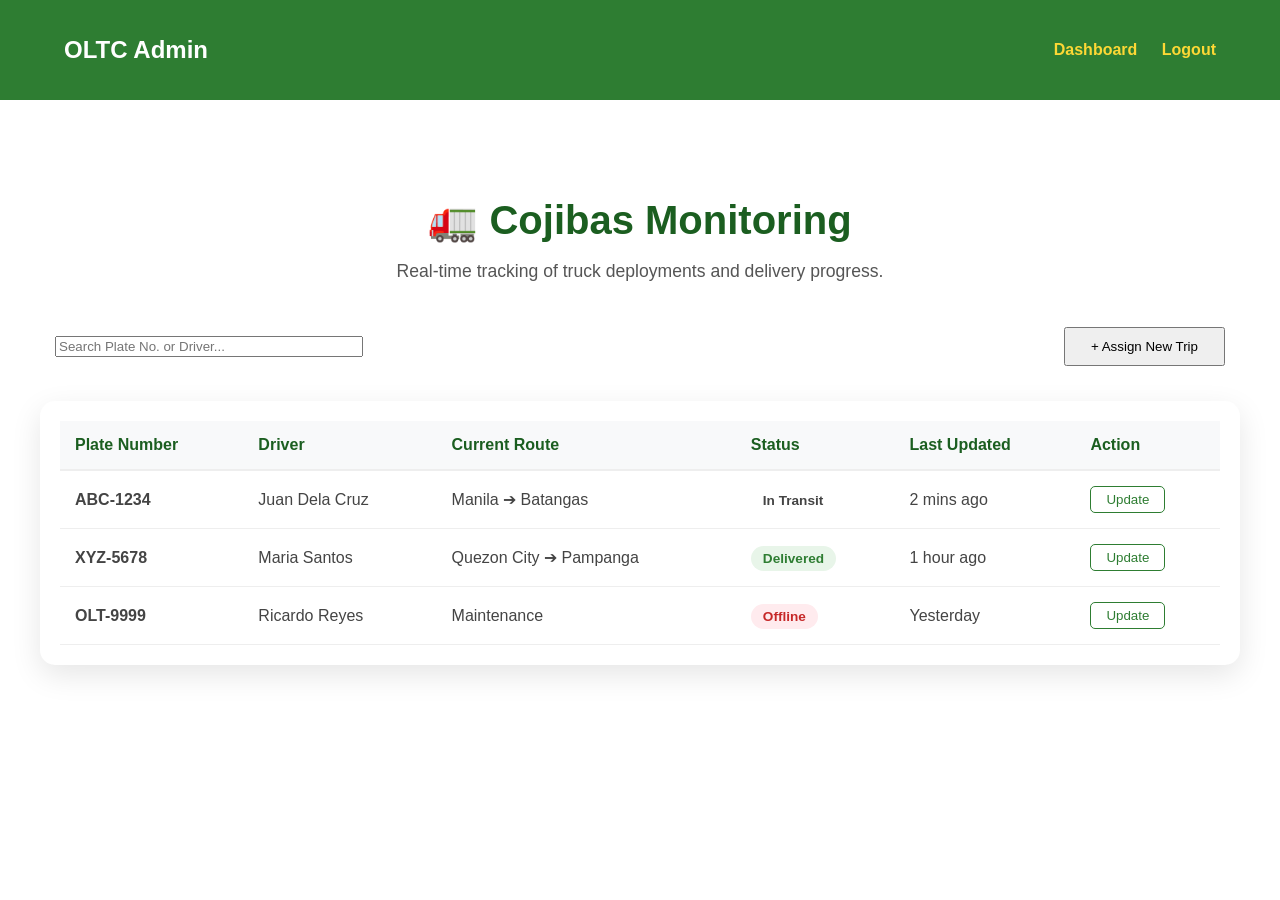
==== cojibas.html @ 3a834963 "Create cojibas.html" ====
<!DOCTYPE html>
<html lang="en">
<head>
    <meta charset="UTF-8">
    <meta name="viewport" content="width=device-width, initial-scale=1.0">
    <title>Cojibas Monitoring - OLTC</title>
    <link rel="stylesheet" href="style.css">
</head>
<body class="dashboard-page">

    <nav class="navbar">
        <h2>OLTC Admin</h2>
        <div>
            <a href="dashboard.html" class="logout" style="margin-right: 20px;">Dashboard</a>
            <a href="login.html" class="logout">Logout</a>
        </div>
    </nav>

    <div class="container" style="max-width: 1200px;">
        <header class="dashboard-header">
            <h1>🚛 Cojibas Monitoring</h1>
            <p>Real-time tracking of truck deployments and delivery progress.</p>
        </header>

        <div class="table-controls">
            <input type="text" id="truckSearch" placeholder="Search Plate No. or Driver..." style="width: 300px; margin-bottom: 0;">
            <button class="btn-login" style="width: auto; padding: 10px 25px;">+ Assign New Trip</button>
        </div>

        <div class="table-container">
            <table class="medical-table">
                <thead>
                    <tr>
                        <th>Plate Number</th>
                        <th>Driver</th>
                        <th>Current Route</th>
                        <th>Status</th>
                        <th>Last Updated</th>
                        <th>Action</th>
                    </tr>
                </thead>
                <tbody>
                    <tr>
                        <td><strong>ABC-1234</strong></td>
                        <td>Juan Dela Cruz</td>
                        <td>Manila ➔ Batangas</td>
                        <td><span class="status-badge blue">In Transit</span></td>
                        <td>2 mins ago</td>
                        <td><button class="edit-btn">Update</button></td>
                    </tr>
                    <tr>
                        <td><strong>XYZ-5678</strong></td>
                        <td>Maria Santos</td>
                        <td>Quezon City ➔ Pampanga</td>
                        <td><span class="status-badge green">Delivered</span></td>
                        <td>1 hour ago</td>
                        <td><button class="edit-btn">Update</button></td>
                    </tr>
                    <tr>
                        <td><strong>OLT-9999</strong></td>
                        <td>Ricardo Reyes</td>
                        <td>Maintenance</td>
                        <td><span class="status-badge red">Offline</span></td>
                        <td>Yesterday</td>
                        <td><button class="edit-btn">Update</button></td>
                    </tr>
                </tbody>
            </table>
        </div>
    </div>
</body>
</html>
---- style.css ----
/* 1. BRAND COLORS & BASE */
:root {
    --oltc-green: #2e7d32;
    --oltc-yellow: #fdd835;
    --oltc-dark: #1b5e20;
    --white: #ffffff;
}

body {
    font-family: 'Segoe UI', Tahoma, Geneva, Verdana, sans-serif;
    margin: 0;
    background-color: #f4f7f6;
}

/* 2. LOGIN PAGE DESIGN */
.login-page {
    background: linear-gradient(135deg, var(--oltc-green) 0%, var(--oltc-yellow) 100%) !important;
    height: 100vh;
    display: flex;
    align-items: center;
    justify-content: center;
}

.login-card {
    background: white;
    padding: 2.5rem;
    border-radius: 15px;
    box-shadow: 0 10px 30px rgba(0,0,0,0.2);
    text-align: center;
    width: 380px;
}

/* Fix for the oversized logo */
.logo {
    display: block !important;
    margin: 0 auto 20px !important;
    width: 120px !important;
    height: 120px !important;
    object-fit: contain !important;
}

/* --- DASHBOARD SPECIFIC STYLES --- */

/* 3. DASHBOARD DESIGN */
.dashboard-page {
    background-color: #ffffff !important; /* Pure white background */
    min-height: 100vh;
    margin: 0;
}

/* Base dashboard container and header styles */
.container {
    max-width: 1000px;
    margin: 50px auto;
    padding: 20px;
    text-align: center;
}

.dashboard-header h1 {
    font-size: 2.5rem;
    color: var(--oltc-dark);
    margin-bottom: 10px;
}

.dashboard-header p {
    color: #555;
    font-size: 1.1rem;
}

/* THE INTERACTIVE MENU GRID */
.menu-grid {
    display: grid;
    grid-template-columns: repeat(auto-fit, minmax(280px, 1fr));
    gap: 30px;
    margin-top: 50px;
}

/* INTERACTIVE MENU CARDS */
.menu-card {
    background: white;
    height: 220px;
    display: flex;
    flex-direction: column;
    align-items: center;
    justify-content: center;
    text-decoration: none;
    border-radius: 20px;
    font-weight: bold;
    font-size: 1.5rem;
    /* Smooth, "springy" animation on hover */
    transition: all 0.4s cubic-bezier(0.175, 0.885, 0.32, 1.275);
    box-shadow: 0 10px 20px rgba(0,0,0,0.05);
    border: 2px solid transparent;
}

/* Card Hover Aesthetic: It lifts and glows */
.menu-card:hover {
    transform: translateY(-15px) scale(1.05);
    box-shadow: 0 15px 30px rgba(46, 125, 50, 0.2);
}

/* Specific Button Themes */
.menu-card.yellow { 
    background: #fff9c4; 
    color: var(--oltc-dark);
    border-bottom: 5px solid var(--oltc-yellow); 
}
.menu-card.green { 
    background: #c8e6c9; 
    color: var(--oltc-dark);
    border-bottom: 5px solid var(--oltc-green); 
}

/* Icon Animation */
.icon {
    font-size: 4rem;
    margin-bottom: 15px;
    transition: transform 0.3s ease;
}

.menu-card:hover .icon {
    transform: rotate(10deg) scale(1.2);
}

/* Navbar used for internal pages */
.navbar {
    background: var(--oltc-green);
    color: white;
    padding: 1rem 5%;
    display: flex;
    justify-content: space-between;
    align-items: center;
}
/* --- MEDICAL TABLE STYLES --- */

.table-container {
    background: white;
    padding: 20px;
    border-radius: 15px;
    box-shadow: 0 10px 30px rgba(0,0,0,0.1);
    margin-top: 20px;
    overflow-x: auto; /* Ensures it works on mobile */
}

.medical-table {
    width: 100%;
    border-collapse: collapse;
    text-align: left;
}

.medical-table th {
    background-color: #f8f9fa;
    color: var(--oltc-dark);
    padding: 15px;
    border-bottom: 2px solid #eee;
}

.medical-table td {
    padding: 15px;
    border-bottom: 1px solid #eee;
    color: #444;
}

/* Status Badges */
.status-badge {
    padding: 5px 12px;
    border-radius: 20px;
    font-size: 0.85rem;
    font-weight: bold;
}

.status-badge.green { background: #e8f5e9; color: #2e7d32; }
.status-badge.yellow { background: #fffde7; color: #f57f17; }

/* Edit Button */
.edit-btn {
    background: none;
    border: 1px solid var(--oltc-green);
    color: var(--oltc-green);
    padding: 5px 15px;
    border-radius: 5px;
    cursor: pointer;
    transition: 0.3s;
}

.edit-btn:hover {
    background: var(--oltc-green);
    color: white;
}

.table-controls {
    display: flex;
    justify-content: space-between;
    align-items: center;
    margin-top: 30px;
    background: rgba(255, 255, 255, 0.8);
    padding: 15px;
    border-radius: 10px;
}
.logout {
    color: var(--oltc-yellow);
    text-decoration: none;
    font-weight: bold;
}
/* Specific for NBI/Critical Expirations */
.status-badge.red { 
    background: #ffebee; 
    color: #c62828; 
}
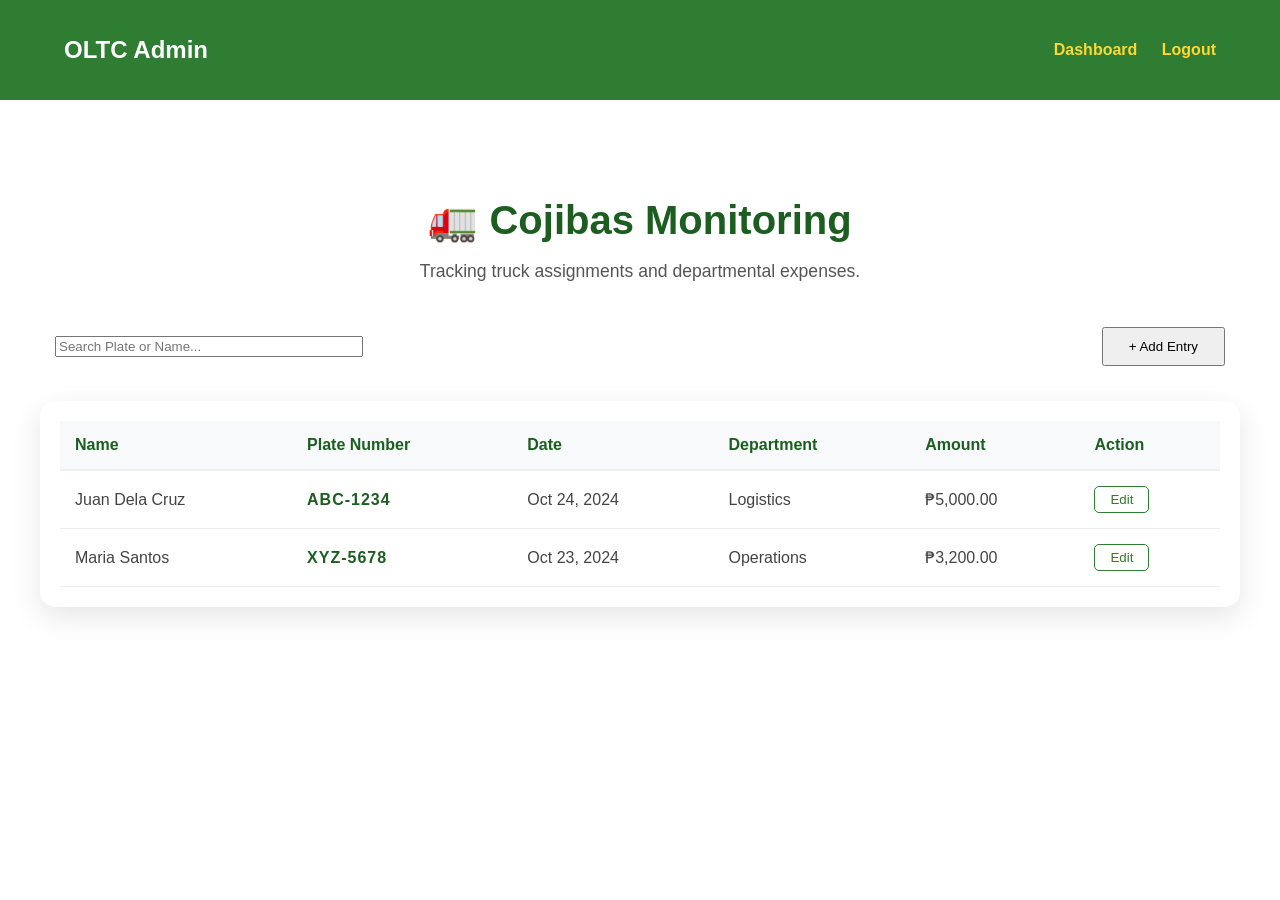
==== commit 9d971327: "Update cojibas.html" ====
--- a/cojibas.html
+++ b/cojibas.html
@@ -19,50 +19,42 @@
     <div class="container" style="max-width: 1200px;">
         <header class="dashboard-header">
             <h1>🚛 Cojibas Monitoring</h1>
-            <p>Real-time tracking of truck deployments and delivery progress.</p>
+            <p>Tracking truck assignments and departmental expenses.</p>
         </header>
 
         <div class="table-controls">
-            <input type="text" id="truckSearch" placeholder="Search Plate No. or Driver..." style="width: 300px; margin-bottom: 0;">
-            <button class="btn-login" style="width: auto; padding: 10px 25px;">+ Assign New Trip</button>
+            <input type="text" id="cojibasSearch" placeholder="Search Plate or Name..." style="width: 300px; margin-bottom: 0;">
+            <button class="btn-login" style="width: auto; padding: 10px 25px;">+ Add Entry</button>
         </div>
 
         <div class="table-container">
             <table class="medical-table">
                 <thead>
                     <tr>
+                        <th>Name</th>
                         <th>Plate Number</th>
-                        <th>Driver</th>
-                        <th>Current Route</th>
-                        <th>Status</th>
-                        <th>Last Updated</th>
+                        <th>Date</th>
+                        <th>Department</th>
+                        <th>Amount</th>
                         <th>Action</th>
                     </tr>
                 </thead>
                 <tbody>
                     <tr>
+                        <td>Juan Dela Cruz</td>
                         <td><strong>ABC-1234</strong></td>
-                        <td>Juan Dela Cruz</td>
-                        <td>Manila ➔ Batangas</td>
-                        <td><span class="status-badge blue">In Transit</span></td>
-                        <td>2 mins ago</td>
-                        <td><button class="edit-btn">Update</button></td>
+                        <td>Oct 24, 2024</td>
+                        <td>Logistics</td>
+                        <td>₱5,000.00</td>
+                        <td><button class="edit-btn">Edit</button></td>
                     </tr>
                     <tr>
+                        <td>Maria Santos</td>
                         <td><strong>XYZ-5678</strong></td>
-                        <td>Maria Santos</td>
-                        <td>Quezon City ➔ Pampanga</td>
-                        <td><span class="status-badge green">Delivered</span></td>
-                        <td>1 hour ago</td>
-                        <td><button class="edit-btn">Update</button></td>
-                    </tr>
-                    <tr>
-                        <td><strong>OLT-9999</strong></td>
-                        <td>Ricardo Reyes</td>
-                        <td>Maintenance</td>
-                        <td><span class="status-badge red">Offline</span></td>
-                        <td>Yesterday</td>
-                        <td><button class="edit-btn">Update</button></td>
+                        <td>Oct 23, 2024</td>
+                        <td>Operations</td>
+                        <td>₱3,200.00</td>
+                        <td><button class="edit-btn">Edit</button></td>
                     </tr>
                 </tbody>
             </table>
--- a/style.css
+++ b/style.css
@@ -207,3 +207,19 @@
     background: #ffebee; 
     color: #c62828; 
 }
+/* Specific for Logistics/Cojibas Monitoring */
+.status-badge.blue { 
+    background: #e3f2fd; 
+    color: #1976d2; 
+}
+
+.status-badge.red { 
+    background: #ffebee; 
+    color: #c62828; 
+}
+
+/* Make plate numbers stand out */
+.medical-table td strong {
+    color: var(--oltc-dark);
+    letter-spacing: 1px;
+}
